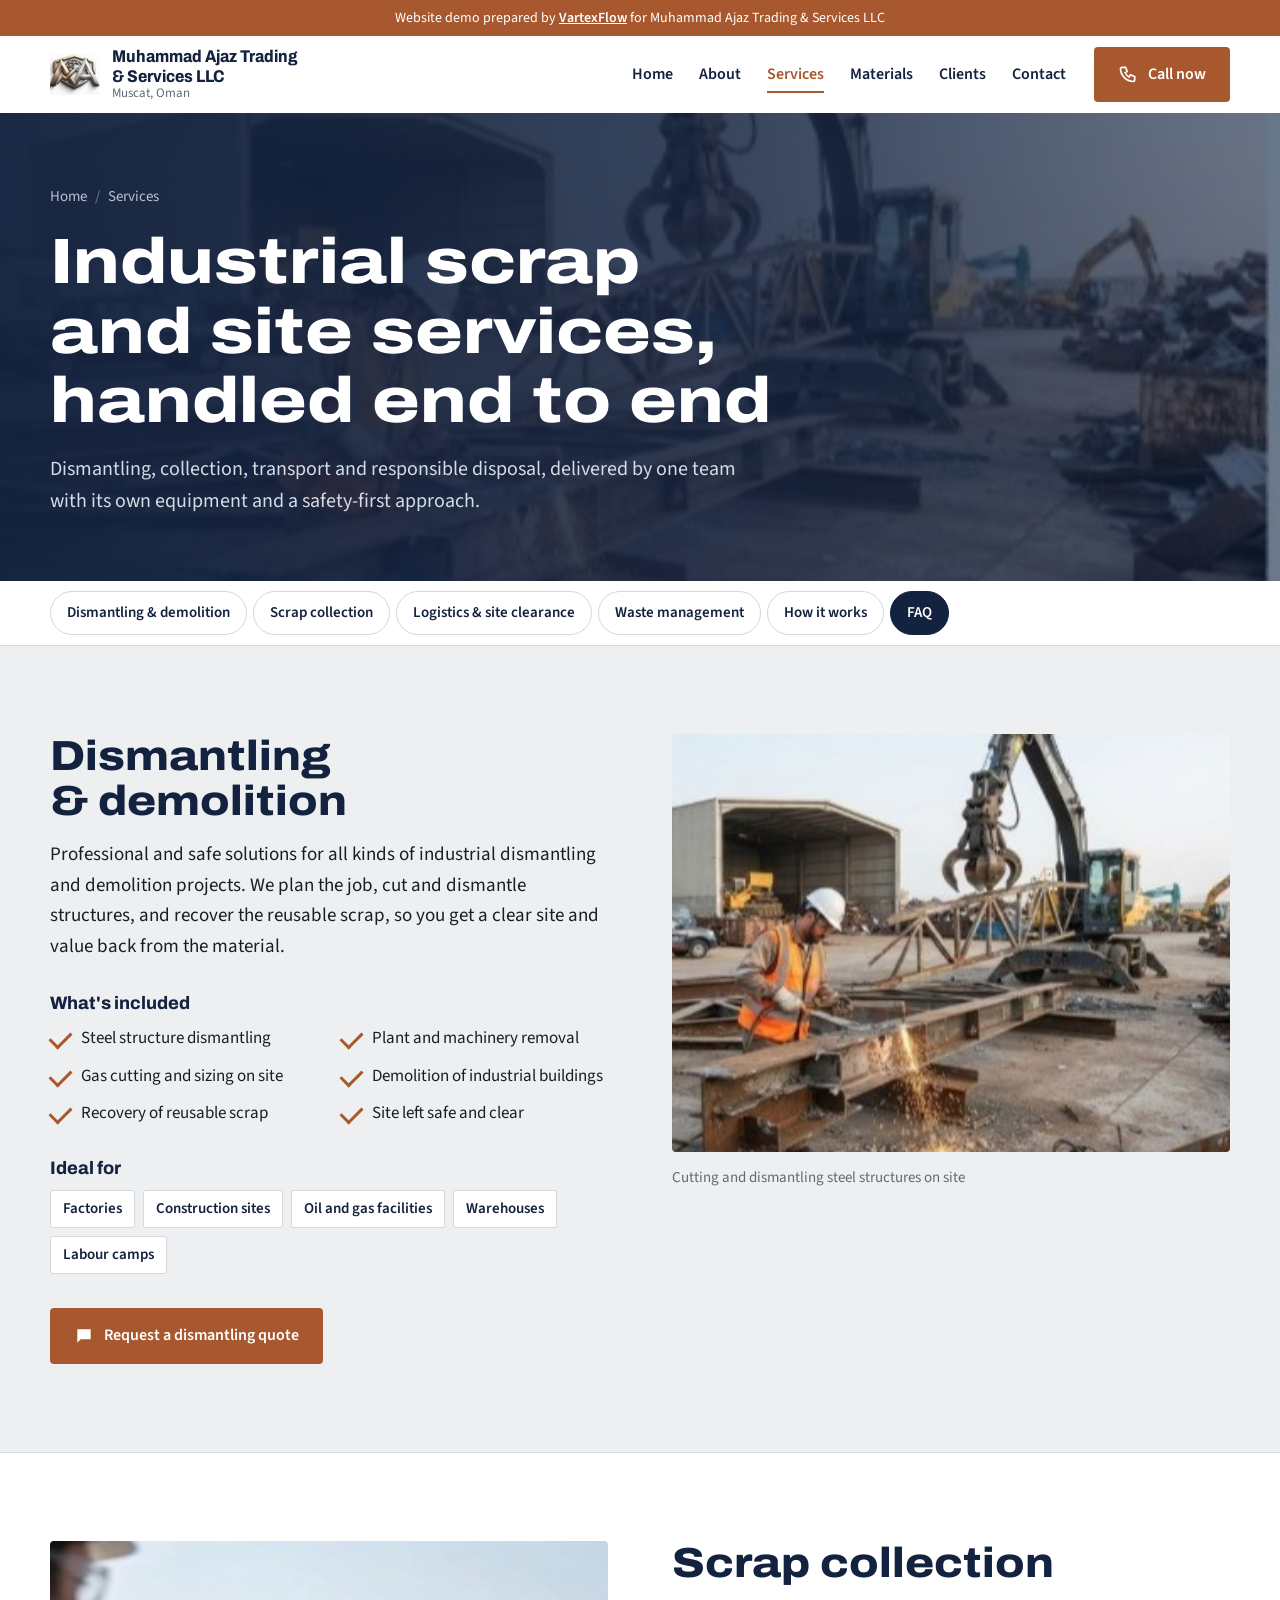
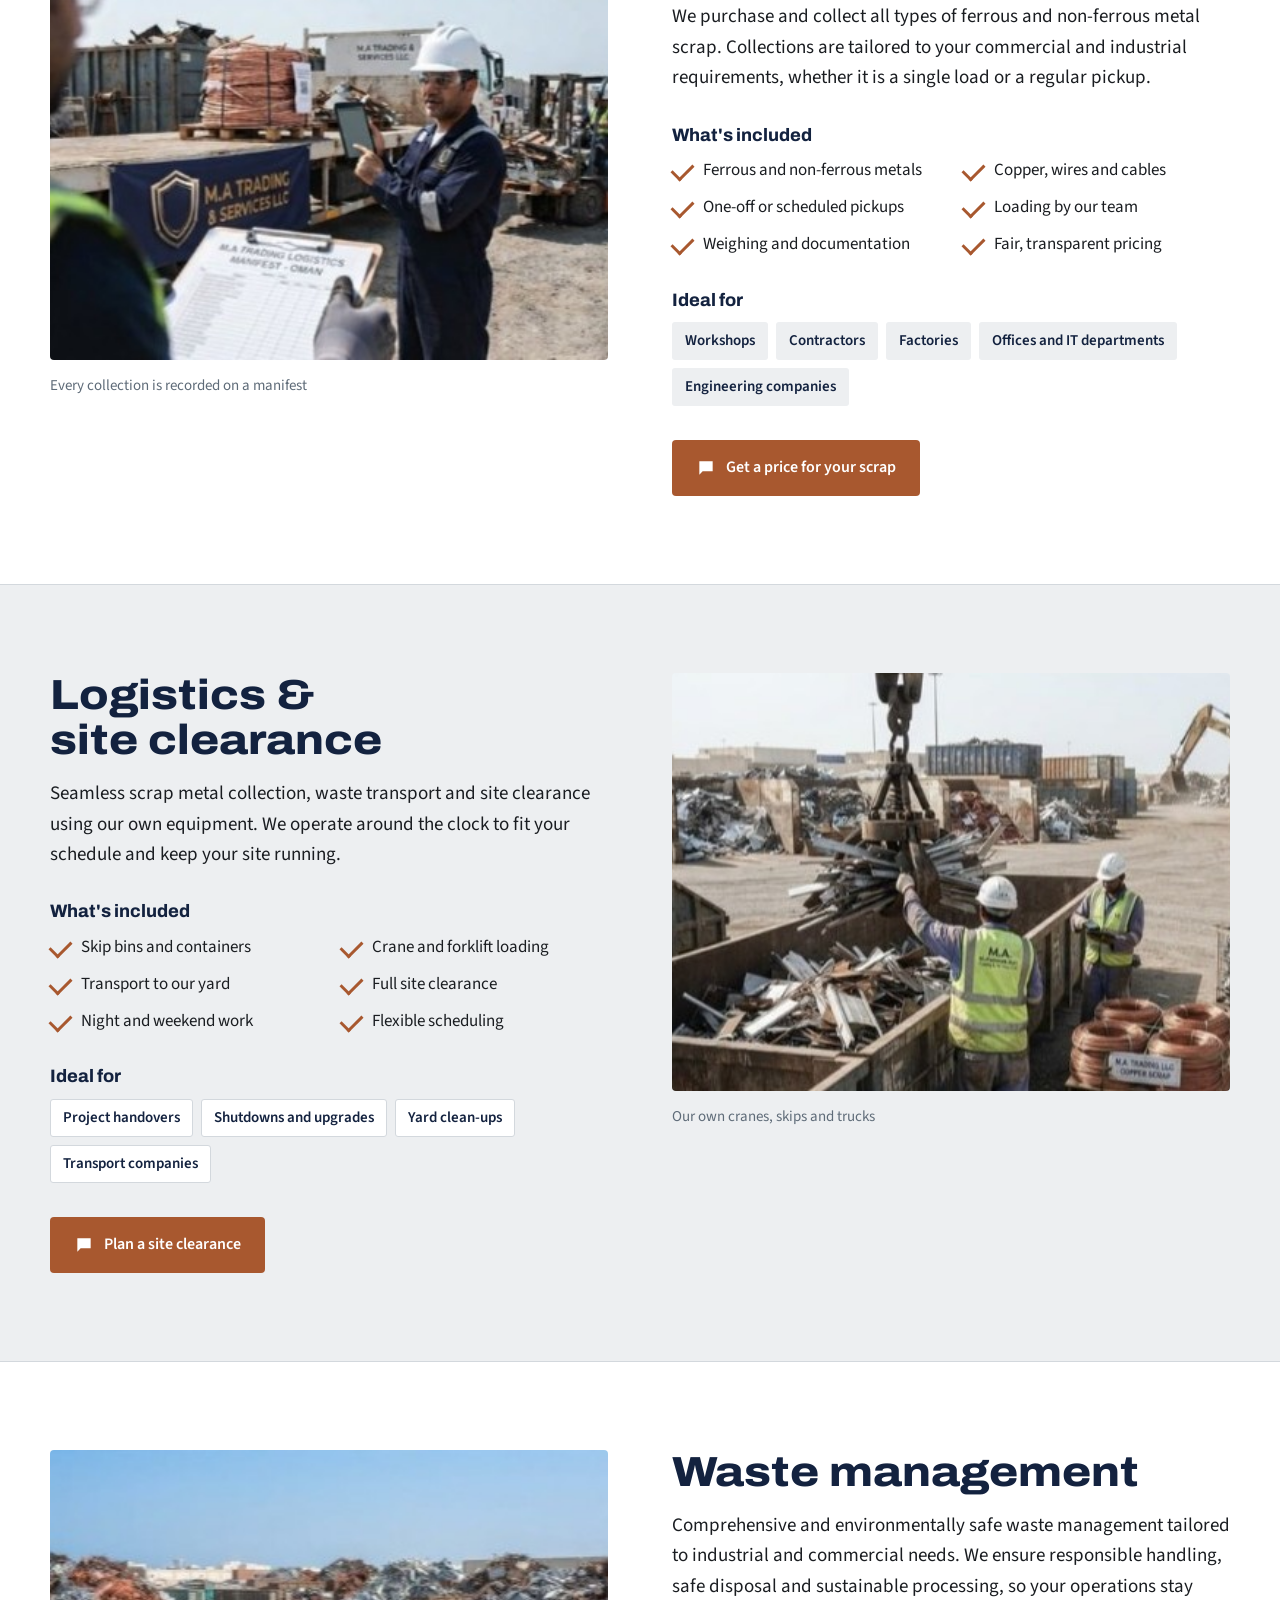
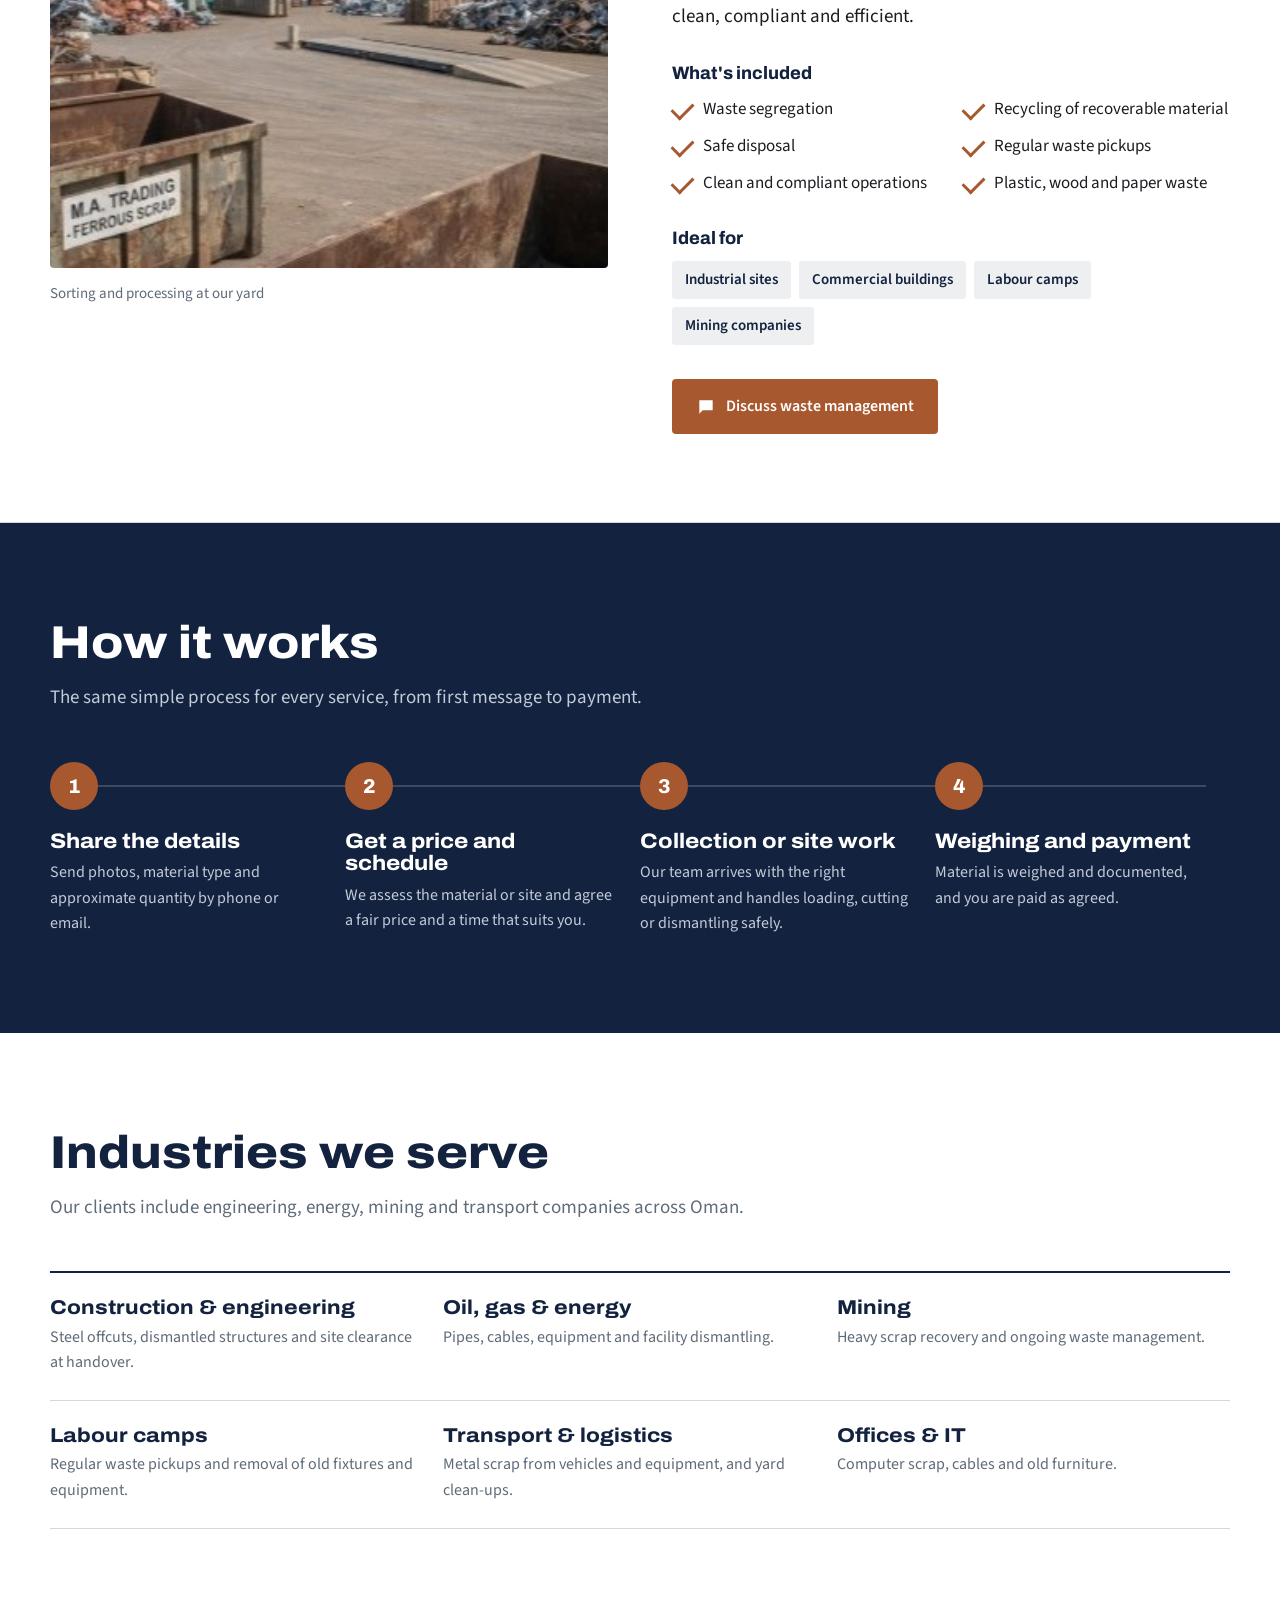
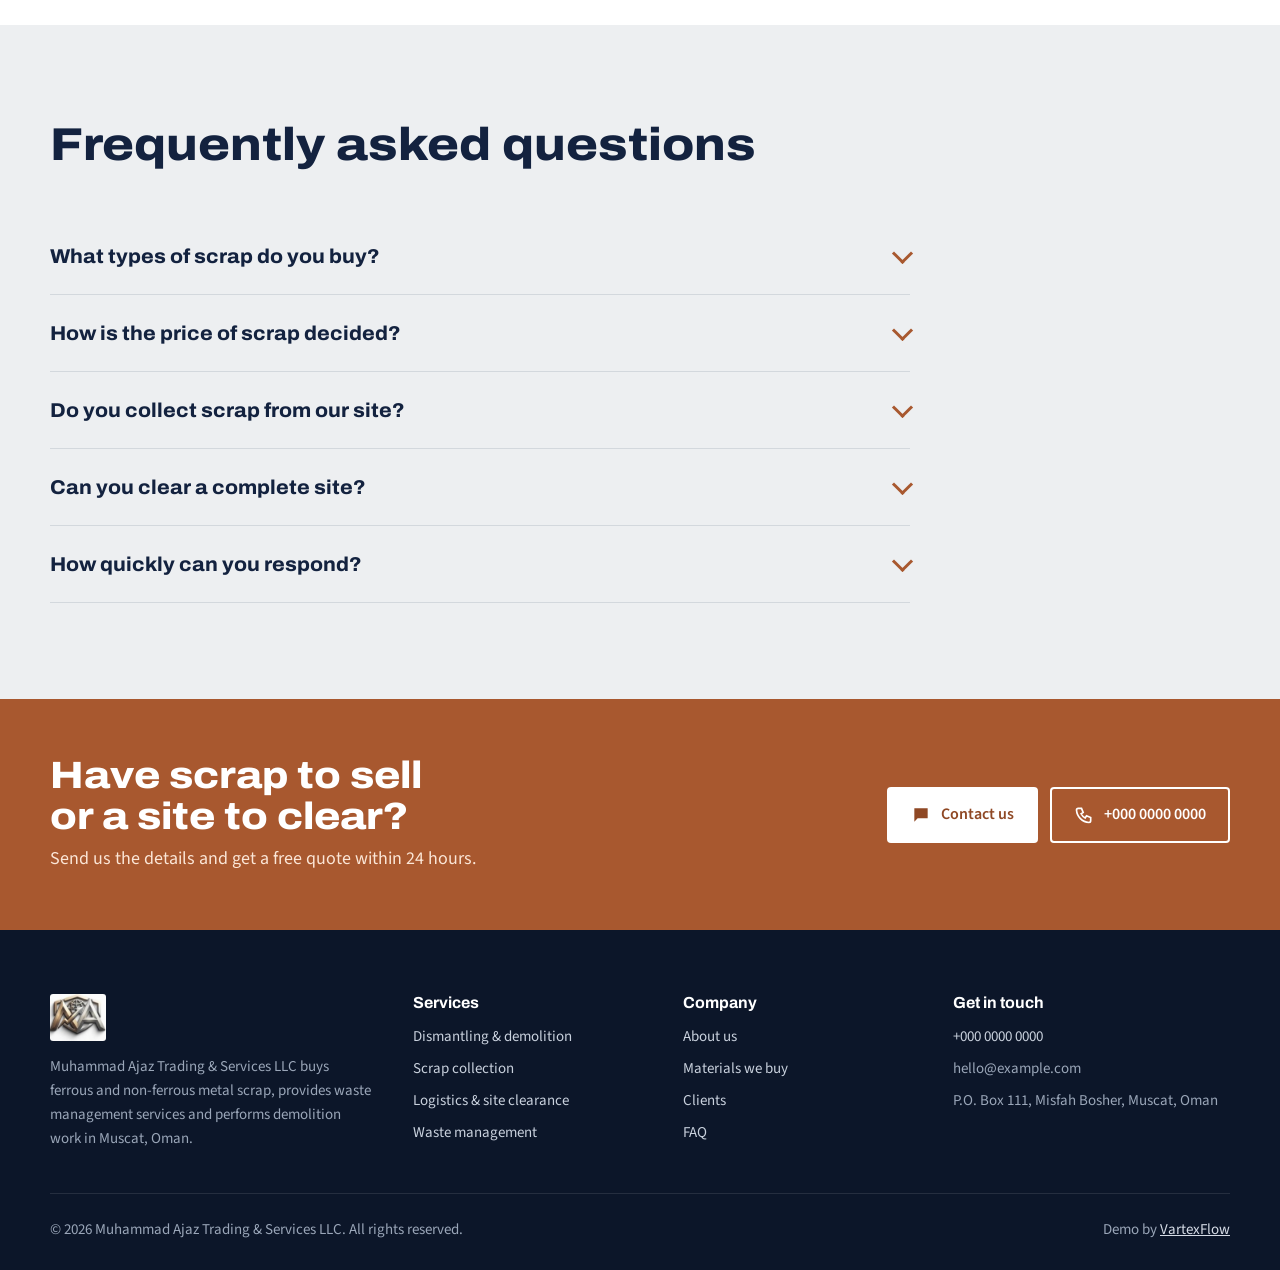
==== services.html @ ec1d7ab7 "Portfolio concept website Co-Authored-By: Claude Opus 5.5 <noreply@anthropic.com>" ====
<!DOCTYPE html>
<html lang="en">
<head>
<meta charset="utf-8">
<meta name="viewport" content="width=device-width, initial-scale=1, viewport-fit=cover">
<meta name="robots" content="noindex, nofollow">
<title>Services | Muhammad Ajaz Trading &amp; Services LLC, Muscat</title>
<meta name="description" content="Dismantling and demolition, scrap collection, logistics and site clearance, and waste management services in Muscat, Oman.">
<link rel="icon" href="assets/img/logo.jpg">
<link rel="preconnect" href="https://fonts.googleapis.com">
<link rel="preconnect" href="https://fonts.gstatic.com" crossorigin>
<link href="https://fonts.googleapis.com/css2?family=Archivo:wdth,wght@62..125,400..800&family=Source+Sans+3:wght@400;600&display=swap" rel="stylesheet">
<link rel="stylesheet" href="assets/css/style.css">
</head>
<body>
<div class="demo">Website demo prepared by <a href="https://www.vartexflow.com" target="_blank" rel="noopener">VartexFlow</a> for Muhammad Ajaz Trading &amp; Services LLC</div>
<header class="site-header">
  <div class="wrap nav">
    <a class="brand" href="index.html" aria-label="Muhammad Ajaz Trading &amp; Services LLC home">
      <img src="assets/img/logo.jpg" alt="" width="140" height="116">
      <span>Muhammad Ajaz Trading<br>&amp; Services LLC<small>Muscat, Oman</small></span>
    </a>
    <button class="menu-btn" type="button" aria-expanded="false" aria-controls="site-links" aria-label="Open menu">
      <svg viewBox="0 0 24 24" fill="none" stroke="currentColor" stroke-width="2.2" aria-hidden="true"><path d="M3 6h18M3 12h18M3 18h18"/></svg>
    </button>
    <ul class="links" id="site-links">
      <li><a href="index.html">Home</a></li>
      <li><a href="index.html#about">About</a></li>
      <li><a href="services.html" aria-current="page">Services</a></li>
      <li><a href="index.html#materials">Materials</a></li>
      <li><a href="index.html#clients">Clients</a></li>
      <li><a href="index.html#contact">Contact</a></li>
      <li class="mobile-cta"><a class="btn btn-copper" href="tel:+00000000000" style="color:#fff;border:0"><svg viewBox="0 0 24 24" fill="none" stroke="currentColor" stroke-width="2" aria-hidden="true"><path d="M5 4h4l2 5-2.5 1.5a11 11 0 0 0 5 5L15 13l5 2v4a2 2 0 0 1-2 2A16 16 0 0 1 3 6a2 2 0 0 1 2-2"/></svg>Call +000 0000 0000</a></li>
    </ul>
    <a class="btn btn-copper" href="tel:+00000000000"><svg viewBox="0 0 24 24" fill="none" stroke="currentColor" stroke-width="2" aria-hidden="true"><path d="M5 4h4l2 5-2.5 1.5a11 11 0 0 0 5 5L15 13l5 2v4a2 2 0 0 1-2 2A16 16 0 0 1 3 6a2 2 0 0 1 2-2"/></svg>Call now</a>
  </div>
</header>
<main>
<section class="page-hero">
  <img src="assets/img/dismantle.jpg" alt="" aria-hidden="true">
  <div class="wrap">
    <ol class="crumbs"><li><a href="index.html">Home</a></li><li aria-current="page">Services</li></ol>
    <h1>Industrial scrap and site services, handled end to end</h1>
    <p>Dismantling, collection, transport and responsible disposal, delivered by one team with its own equipment and a safety-first approach.</p>
  </div>
</section>

<nav class="subnav" aria-label="Services on this page">
  <div class="wrap">
    <ul>
      <li><a href="#dismantling">Dismantling &amp; demolition</a></li>
      <li><a href="#collection">Scrap collection</a></li>
      <li><a href="#logistics">Logistics &amp; site clearance</a></li>
      <li><a href="#waste">Waste management</a></li>
      <li><a href="#process">How it works</a></li>
      <li><a href="#faq">FAQ</a></li>
    </ul>
  </div>
</nav>
<section class="svc-detail" id="dismantling" aria-labelledby="dismantling-h">
  <div class="wrap svc-layout">
    <div class="svc-media reveal">
      <img src="assets/img/dismantle.jpg" alt="Worker cutting steel beams during a dismantling job" loading="lazy">
      <p class="tagline">Cutting and dismantling steel structures on site</p>
    </div>
    <div class="svc-copy reveal">
      <h2 id="dismantling-h">Dismantling &amp; demolition</h2>
      <p>Professional and safe solutions for all kinds of industrial dismantling and demolition projects. We plan the job, cut and dismantle structures, and recover the reusable scrap, so you get a clear site and value back from the material.</p>
      <h3>What's included</h3>
      <ul class="checks"><li>Steel structure dismantling</li><li>Plant and machinery removal</li><li>Gas cutting and sizing on site</li><li>Demolition of industrial buildings</li><li>Recovery of reusable scrap</li><li>Site left safe and clear</li></ul>
      <h3>Ideal for</h3>
      <ul class="tags"><li>Factories</li><li>Construction sites</li><li>Oil and gas facilities</li><li>Warehouses</li><li>Labour camps</li></ul>
      <a class="btn btn-copper" href="index.html#contact"><svg viewBox="0 0 24 24" fill="currentColor" aria-hidden="true"><path d="M4 4h16v12H8l-4 4V4Z"/></svg>Request a dismantling quote</a>
    </div>
  </div>
</section>
<section class="svc-detail" id="collection" aria-labelledby="collection-h">
  <div class="wrap svc-layout">
    <div class="svc-media reveal">
      <img src="assets/img/collection.jpg" alt="M.A Trading team checking a collection manifest at the yard" loading="lazy">
      <p class="tagline">Every collection is recorded on a manifest</p>
    </div>
    <div class="svc-copy reveal">
      <h2 id="collection-h">Scrap collection</h2>
      <p>We purchase and collect all types of ferrous and non-ferrous metal scrap. Collections are tailored to your commercial and industrial requirements, whether it is a single load or a regular pickup.</p>
      <h3>What's included</h3>
      <ul class="checks"><li>Ferrous and non-ferrous metals</li><li>Copper, wires and cables</li><li>One-off or scheduled pickups</li><li>Loading by our team</li><li>Weighing and documentation</li><li>Fair, transparent pricing</li></ul>
      <h3>Ideal for</h3>
      <ul class="tags"><li>Workshops</li><li>Contractors</li><li>Factories</li><li>Offices and IT departments</li><li>Engineering companies</li></ul>
      <a class="btn btn-copper" href="index.html#contact"><svg viewBox="0 0 24 24" fill="currentColor" aria-hidden="true"><path d="M4 4h16v12H8l-4 4V4Z"/></svg>Get a price for your scrap</a>
    </div>
  </div>
</section>
<section class="svc-detail" id="logistics" aria-labelledby="logistics-h">
  <div class="wrap svc-layout">
    <div class="svc-media reveal">
      <img src="assets/img/grab.jpg" alt="Crane loading aluminium scrap into a skip bin" loading="lazy">
      <p class="tagline">Our own cranes, skips and trucks</p>
    </div>
    <div class="svc-copy reveal">
      <h2 id="logistics-h">Logistics &amp; site clearance</h2>
      <p>Seamless scrap metal collection, waste transport and site clearance using our own equipment. We operate around the clock to fit your schedule and keep your site running.</p>
      <h3>What's included</h3>
      <ul class="checks"><li>Skip bins and containers</li><li>Crane and forklift loading</li><li>Transport to our yard</li><li>Full site clearance</li><li>Night and weekend work</li><li>Flexible scheduling</li></ul>
      <h3>Ideal for</h3>
      <ul class="tags"><li>Project handovers</li><li>Shutdowns and upgrades</li><li>Yard clean-ups</li><li>Transport companies</li></ul>
      <a class="btn btn-copper" href="index.html#contact"><svg viewBox="0 0 24 24" fill="currentColor" aria-hidden="true"><path d="M4 4h16v12H8l-4 4V4Z"/></svg>Plan a site clearance</a>
    </div>
  </div>
</section>
<section class="svc-detail" id="waste" aria-labelledby="waste-h">
  <div class="wrap svc-layout">
    <div class="svc-media reveal">
      <img src="assets/img/yard.jpg" alt="Sorted scrap piles and ferrous scrap bins in the yard" loading="lazy">
      <p class="tagline">Sorting and processing at our yard</p>
    </div>
    <div class="svc-copy reveal">
      <h2 id="waste-h">Waste management</h2>
      <p>Comprehensive and environmentally safe waste management tailored to industrial and commercial needs. We ensure responsible handling, safe disposal and sustainable processing, so your operations stay clean, compliant and efficient.</p>
      <h3>What's included</h3>
      <ul class="checks"><li>Waste segregation</li><li>Recycling of recoverable material</li><li>Safe disposal</li><li>Regular waste pickups</li><li>Clean and compliant operations</li><li>Plastic, wood and paper waste</li></ul>
      <h3>Ideal for</h3>
      <ul class="tags"><li>Industrial sites</li><li>Commercial buildings</li><li>Labour camps</li><li>Mining companies</li></ul>
      <a class="btn btn-copper" href="index.html#contact"><svg viewBox="0 0 24 24" fill="currentColor" aria-hidden="true"><path d="M4 4h16v12H8l-4 4V4Z"/></svg>Discuss waste management</a>
    </div>
  </div>
</section>
<section class="section dark" id="process">
  <div class="wrap">
    <div class="sec-head">
      <h2>How it works</h2>
      <p>The same simple process for every service, from first message to payment.</p>
    </div>
    <ol class="steps">
  <li><h3>Share the details</h3><p>Send photos, material type and approximate quantity by phone or email.</p></li>
  <li><h3>Get a price and schedule</h3><p>We assess the material or site and agree a fair price and a time that suits you.</p></li>
  <li><h3>Collection or site work</h3><p>Our team arrives with the right equipment and handles loading, cutting or dismantling safely.</p></li>
  <li><h3>Weighing and payment</h3><p>Material is weighed and documented, and you are paid as agreed.</p></li>
</ol>
  </div>
</section>

<section class="section">
  <div class="wrap">
    <div class="sec-head">
      <h2>Industries we serve</h2>
      <p>Our clients include engineering, energy, mining and transport companies across Oman.</p>
    </div>
    <div class="industries">
      <div class="reveal"><h3>Construction &amp; engineering</h3><p>Steel offcuts, dismantled structures and site clearance at handover.</p></div>
      <div class="reveal"><h3>Oil, gas &amp; energy</h3><p>Pipes, cables, equipment and facility dismantling.</p></div>
      <div class="reveal"><h3>Mining</h3><p>Heavy scrap recovery and ongoing waste management.</p></div>
      <div class="reveal"><h3>Labour camps</h3><p>Regular waste pickups and removal of old fixtures and equipment.</p></div>
      <div class="reveal"><h3>Transport &amp; logistics</h3><p>Metal scrap from vehicles and equipment, and yard clean-ups.</p></div>
      <div class="reveal"><h3>Offices &amp; IT</h3><p>Computer scrap, cables and old furniture.</p></div>
    </div>
  </div>
</section>

<section class="section tint" id="faq">
  <div class="wrap">
    <div class="sec-head">
      <h2>Frequently asked questions</h2>
    </div>
    <div class="faq">
      <details><summary>What types of scrap do you buy?</summary><p>We buy aluminium, copper, wires and cables, brass, lead, nickel, zinc, stainless steel, ferrous scrap and mixed metals, as well as plastic, wood, paper and computer scrap.</p></details>
      <details><summary>How is the price of scrap decided?</summary><p>The price depends on the material type, its grade and condition, the quantity and current market rates. Send photos and an approximate quantity and we will give you a price.</p></details>
      <details><summary>Do you collect scrap from our site?</summary><p>Yes. Our team comes with the right equipment for loading, and material is weighed and documented.</p></details>
      <details><summary>Can you clear a complete site?</summary><p>Yes. We handle dismantling, loading, transport and clean-up, so the site is left clear and safe.</p></details>
      <details><summary>How quickly can you respond?</summary><p>We offer 24-hour telephone support and reply to every enquiry within 24 hours.</p></details>
    </div>
  </div>
</section>
</main>
<div class="cta-band">
  <div class="wrap">
    <div>
      <h2>Have scrap to sell or a site to clear?</h2>
      <p>Send us the details and get a free quote within 24 hours.</p>
    </div>
    <div class="hero-actions">
      <a class="btn btn-white" href="index.html#contact"><svg viewBox="0 0 24 24" fill="currentColor" aria-hidden="true"><path d="M4 4h16v12H8l-4 4V4Z"/></svg>Contact us</a>
      <a class="btn btn-line" href="tel:+00000000000"><svg viewBox="0 0 24 24" fill="none" stroke="currentColor" stroke-width="2" aria-hidden="true"><path d="M5 4h4l2 5-2.5 1.5a11 11 0 0 0 5 5L15 13l5 2v4a2 2 0 0 1-2 2A16 16 0 0 1 3 6a2 2 0 0 1 2-2"/></svg>+000 0000 0000</a>
    </div>
  </div>
</div>
<footer class="site-footer">
  <div class="wrap">
    <div class="foot-grid">
      <div class="foot-brand">
        <img src="assets/img/logo.jpg" alt="M.A Trading logo" width="140" height="116">
        <p>Muhammad Ajaz Trading &amp; Services LLC buys ferrous and non-ferrous metal scrap, provides waste management services and performs demolition work in Muscat, Oman.</p>
      </div>
      <div>
        <h4>Services</h4>
        <ul>
          <li><a href="services.html#dismantling">Dismantling &amp; demolition</a></li>
          <li><a href="services.html#collection">Scrap collection</a></li>
          <li><a href="services.html#logistics">Logistics &amp; site clearance</a></li>
          <li><a href="services.html#waste">Waste management</a></li>
        </ul>
      </div>
      <div>
        <h4>Company</h4>
        <ul>
          <li><a href="index.html#about">About us</a></li>
          <li><a href="index.html#materials">Materials we buy</a></li>
          <li><a href="index.html#clients">Clients</a></li>
          <li><a href="services.html#faq">FAQ</a></li>
        </ul>
      </div>
      <div>
        <h4>Get in touch</h4>
        <ul>
          <li><a href="tel:+00000000000">+000 0000 0000</a></li>
          <li><span>hello@example.com</span></li>
          <li>P.O. Box 111, Misfah Bosher, Muscat, Oman</li>
        </ul>
      </div>
    </div>
    <div class="foot-bottom">
      <span>&copy; <span data-year>2026</span> Muhammad Ajaz Trading &amp; Services LLC. All rights reserved.</span>
      <span>Demo by <a href="https://www.vartexflow.com" target="_blank" rel="noopener">VartexFlow</a></span>
    </div>
  </div>
</footer>
<script src="assets/js/main.js"></script>
</body>
</html>
---- assets/css/style.css ----
:root{
  --navy:#13223F;
  --navy-2:#1C3157;
  --navy-3:#0C1629;
  --copper:#A8582F;
  --copper-dark:#8F4824;
  --copper-light:#D99A6C;
  --steel:#5E6B78;
  --concrete:#EDEFF1;
  --line:#D3D8DD;
  --ink:#1A1D21;
  --white:#FFFFFF;
  --head:"Archivo", "Arial Narrow", Arial, sans-serif;
  --body:"Source Sans 3", "Segoe UI", Arial, sans-serif;
  --header-h:76px;
}
*{box-sizing:border-box}
html{scroll-behavior:smooth;scroll-padding-top:calc(var(--header-h) + 64px)}
body{margin:0;font-family:var(--body);font-size:18px;line-height:1.6;color:var(--ink);background:var(--white);padding-bottom:env(safe-area-inset-bottom,0px)}
img{max-width:100%;display:block}
a{color:inherit}
:focus-visible{outline:3px solid var(--copper-light);outline-offset:3px}
h1,h2,h3,h4{font-family:var(--head);line-height:1.08;margin:0;font-stretch:112%}
p{margin:0}
.wrap{width:min(1180px,100% - 40px);margin-inline:auto}
.sr{position:absolute;width:1px;height:1px;overflow:hidden;clip:rect(0 0 0 0);white-space:nowrap}

/* ---------- demo bar ---------- */
.demo{background:var(--copper);color:#fff;font-size:14px;text-align:center;padding:7px 16px;padding-top:calc(7px + env(safe-area-inset-top,0px))}
.demo a{font-weight:600}

/* ---------- header ---------- */
.site-header{position:sticky;top:0;z-index:40;background:rgba(255,255,255,.97);backdrop-filter:blur(8px);border-bottom:1px solid transparent;transition:border-color .2s,box-shadow .2s}
.site-header.scrolled{border-color:var(--line);box-shadow:0 6px 24px rgba(19,34,63,.08)}
.nav{display:flex;align-items:center;gap:28px;height:var(--header-h);transition:height .2s}
.site-header.scrolled .nav{height:64px}
.brand{display:flex;align-items:center;gap:12px;text-decoration:none;margin-right:auto;min-width:0}
.brand img{width:50px;height:auto;flex:none}
.brand span{font-family:var(--head);font-weight:750;font-stretch:90%;font-size:17px;line-height:1.15;color:var(--navy)}
.brand small{display:block;font-family:var(--body);font-weight:400;font-size:13px;color:var(--steel)}
.links{display:flex;gap:26px;margin:0;padding:0;list-style:none}
.links a{text-decoration:none;font-weight:600;font-size:16px;color:var(--navy);padding:6px 0;border-bottom:2px solid transparent}
.links a:hover{color:var(--copper)}
.links a[aria-current="page"]{border-color:var(--copper);color:var(--copper)}
.links .mobile-cta{display:none}
.menu-btn{display:none;background:none;border:0;width:44px;height:44px;padding:10px;cursor:pointer;color:var(--navy)}
.menu-btn svg{width:24px;height:24px}
@media (max-width:960px){
  .menu-btn{display:block}
  .nav > .btn{display:none}
  .links{position:absolute;top:100%;left:0;right:0;flex-direction:column;gap:0;background:#fff;border-bottom:1px solid var(--line);padding:8px 20px 20px;box-shadow:0 20px 40px rgba(19,34,63,.12);transform:translateY(-8px);opacity:0;visibility:hidden;transition:opacity .18s,transform .18s,visibility .18s}
  .links.open{transform:none;opacity:1;visibility:visible}
  .links a{display:block;padding:14px 0;border-bottom:1px solid var(--concrete);font-size:18px}
  .links a[aria-current="page"]{border-bottom-color:var(--concrete)}
  .links .mobile-cta{display:block;margin-top:14px}
  .links .mobile-cta a{display:flex;border:0}
}
@media (max-width:420px){.brand small{display:none}.brand span{font-size:15px}}

/* ---------- buttons ---------- */
.btn{white-space:nowrap;display:inline-flex;align-items:center;justify-content:center;gap:10px;font-weight:600;font-size:16px;text-decoration:none;padding:13px 22px;border-radius:4px;border:2px solid transparent;cursor:pointer;font-family:var(--body);transition:background .15s,border-color .15s,color .15s}
.btn-copper{background:var(--copper);color:#fff}
.btn-copper:hover{background:var(--copper-dark)}
.btn-line{border-color:rgba(255,255,255,.5);color:#fff}
.btn-line:hover{border-color:#fff;background:rgba(255,255,255,.06)}
.btn-dark{border-color:var(--navy);color:var(--navy)}
.btn-dark:hover{background:var(--navy);color:#fff}
.btn svg{width:20px;height:20px;flex:none}

/* ---------- home hero with photo slideshow ---------- */
.hero{position:relative;background:var(--navy);color:#fff;overflow:hidden;isolation:isolate}
.hero-slides{position:absolute;inset:0;z-index:-2}
.hero-slides img{position:absolute;inset:0;width:100%;height:100%;object-fit:cover;opacity:0;transition:opacity 1.4s ease;filter:saturate(.85)}
.hero-slides img.active{opacity:1}
.hero::before{content:"";position:absolute;inset:0;z-index:-1;background:linear-gradient(90deg,rgba(19,34,63,.97) 0%,rgba(19,34,63,.9) 45%,rgba(19,34,63,.55) 100%)}
.hero-inner{padding:110px 0 70px;max-width:720px}
.hero h1{font-size:clamp(40px,5.8vw,74px);font-weight:800;font-stretch:120%;letter-spacing:-.01em;text-wrap:balance}
.hero-lede{font-size:20px;max-width:32em;color:#d6dce6;margin:24px 0 34px}
.hero-actions{display:flex;flex-wrap:wrap;gap:12px}
.slide-dots{display:flex;gap:8px;margin-top:56px}
.slide-dots button{width:34px;height:4px;border:0;padding:0;background:rgba(255,255,255,.3);cursor:pointer}
.slide-dots button[aria-current="true"]{background:var(--copper-light)}
.facts{position:relative;border-top:1px solid rgba(255,255,255,.14);background:rgba(12,22,41,.55)}
.facts ul{display:grid;grid-template-columns:repeat(3,1fr);list-style:none;margin:0;padding:0}
.facts li{padding:22px 24px 22px 0;display:flex;gap:14px;align-items:flex-start}
.facts li + li{padding-left:24px;border-left:1px solid rgba(255,255,255,.14)}
.facts svg{width:26px;height:26px;color:var(--copper-light);flex:none;margin-top:2px}
.facts b{display:block;font-size:18px}
.facts span{font-size:15px;color:#b8c2d2}
@media (max-width:760px){
  .hero-inner{padding:72px 0 48px}
  .hero::before{background:rgba(19,34,63,.86)}
  .facts ul{grid-template-columns:1fr}
  .facts li,.facts li + li{padding:16px 0;border-left:0;border-top:1px solid rgba(255,255,255,.1)}
  .facts li:first-child{border-top:0}
}

/* ---------- page hero (inner pages) ---------- */
.page-hero{position:relative;background:var(--navy);color:#fff;overflow:hidden;isolation:isolate}
.page-hero > img{position:absolute;inset:0;width:100%;height:100%;object-fit:cover;z-index:-2}
.page-hero::before{content:"";position:absolute;inset:0;z-index:-1;background:linear-gradient(90deg,rgba(19,34,63,.97) 0%,rgba(19,34,63,.82) 60%,rgba(19,34,63,.6) 100%)}
.page-hero .wrap{padding:72px 0 64px}
.crumbs{display:flex;gap:8px;list-style:none;padding:0;margin:0 0 18px;font-size:15px;color:#b8c2d2}
.crumbs li + li::before{content:"/";margin-right:8px;color:#6f7d93}
.crumbs a{text-decoration:none}
.crumbs a:hover{text-decoration:underline}
.page-hero h1{font-size:clamp(38px,5vw,64px);font-weight:800;font-stretch:120%;max-width:15em;text-wrap:balance}
.page-hero p{font-size:20px;color:#d6dce6;max-width:36em;margin-top:18px}

/* ---------- generic sections ---------- */
.section{padding:96px 0}
.section.tint{background:var(--concrete)}
.section.dark{background:var(--navy);color:#fff}
.sec-head{max-width:42em;margin-bottom:48px}
.sec-head h2{font-size:clamp(30px,3.8vw,46px);font-weight:800;color:var(--navy);text-wrap:balance}
.dark .sec-head h2{color:#fff}
.sec-head p{margin-top:14px;color:var(--steel);font-size:19px}
.dark .sec-head p{color:#c3cbd8}
.sec-head.split{max-width:none;display:flex;justify-content:space-between;align-items:flex-end;gap:24px;flex-wrap:wrap}
.sec-head.split > div{max-width:40em}
@media (max-width:760px){.section{padding:68px 0}.sec-head{margin-bottom:34px}}

/* ---------- about ---------- */
.about{display:grid;grid-template-columns:1.05fr .95fr;gap:64px;align-items:center}
.about p + p{margin-top:16px}
.about-text p{max-width:36em}
.about-photo{position:relative}
.about-photo img{width:100%;border-radius:4px;aspect-ratio:4/3;object-fit:cover}
.about-photo .stamp{position:absolute;left:-18px;bottom:-18px;background:var(--copper);color:#fff;padding:18px 22px;max-width:260px;font-family:var(--head);font-weight:700;font-stretch:100%;font-size:17px;line-height:1.3}
.values{display:grid;grid-template-columns:repeat(3,1fr);gap:0;margin-top:34px;border-top:2px solid var(--navy)}
.values div{padding:16px 16px 0 0}
.values b{display:block;font-family:var(--head);font-stretch:105%;color:var(--navy);font-size:17px}
.values span{font-size:15px;color:var(--steel)}
@media (max-width:900px){.about{grid-template-columns:1fr;gap:48px}.about-photo .stamp{left:12px}}
@media (max-width:520px){.values{grid-template-columns:1fr}.values div{padding:12px 0;border-bottom:1px solid var(--line)}}

/* ---------- service overview (home) ---------- */
.svc-grid{display:grid;grid-template-columns:repeat(4,1fr);gap:20px}
.svc-card{position:relative;display:flex;flex-direction:column;background:#fff;text-decoration:none;border-radius:4px;overflow:hidden;border:1px solid var(--line);transition:border-color .2s,transform .2s}
.svc-card:hover{border-color:var(--copper);transform:translateY(-3px)}
.svc-card .ph{aspect-ratio:4/3;overflow:hidden}
.svc-card img{width:100%;height:100%;object-fit:cover;transition:transform .5s}
.svc-card:hover img{transform:scale(1.05)}
.svc-card .body{padding:20px 20px 22px;display:flex;flex-direction:column;flex:1}
.svc-card h3{font-size:21px;font-weight:800;color:var(--navy);margin-bottom:8px}
.svc-card p{font-size:16px;color:var(--steel);flex:1}
.svc-card .more{margin-top:16px;font-weight:600;font-size:15px;color:var(--copper)}
@media (max-width:1040px){.svc-grid{grid-template-columns:repeat(2,1fr)}}
@media (max-width:560px){.svc-grid{grid-template-columns:1fr}}

/* ---------- materials: bin labels with filter ---------- */
.filters{display:flex;flex-wrap:wrap;gap:8px}
.filters button{font:inherit;font-size:15px;font-weight:600;padding:9px 16px;border-radius:40px;border:2px solid var(--navy);background:#fff;color:var(--navy);cursor:pointer}
.filters button[aria-pressed="true"]{background:var(--navy);color:#fff}
.labels{display:grid;grid-template-columns:repeat(auto-fill,minmax(200px,1fr));gap:14px;list-style:none;margin:0;padding:0}
.labels li{border:3px solid var(--ink);background:#fff;padding:14px 16px 12px;font-family:var(--head);font-weight:800;font-stretch:125%;font-size:19px;letter-spacing:.02em;text-transform:uppercase;line-height:1.1;transition:opacity .25s,transform .25s}
.labels li small{display:block;font-family:var(--body);font-weight:600;font-size:13px;letter-spacing:0;text-transform:none;color:var(--steel);margin-bottom:4px;font-stretch:100%}
.labels li.hide{display:none}

/* ---------- process (real sequence) ---------- */
.steps{display:grid;grid-template-columns:repeat(4,1fr);list-style:none;margin:0;padding:0;counter-reset:step;position:relative}
.steps::before{content:"";position:absolute;top:23px;left:24px;right:24px;height:2px;background:rgba(255,255,255,.18)}
.steps li{position:relative;padding-right:24px;counter-increment:step}
.steps li::before{content:counter(step);display:grid;place-items:center;width:48px;height:48px;border-radius:50%;background:var(--copper);color:#fff;font-family:var(--head);font-weight:800;font-size:20px;margin-bottom:20px;position:relative}
.steps h3{font-size:21px;font-weight:750;margin-bottom:8px;color:#fff}
.steps p{font-size:16px;color:#c3cbd8}
.tint .steps::before{background:var(--line)}
.tint .steps h3{color:var(--navy)}
.tint .steps p{color:var(--steel)}
@media (max-width:860px){
  .steps{grid-template-columns:1fr;gap:28px}
  .steps::before{top:0;bottom:0;left:23px;right:auto;width:2px;height:auto}
  .steps li{padding:0 0 0 72px}
  .steps li::before{position:absolute;left:0;top:-4px;margin:0}
}

/* ---------- clients marquee ---------- */
.marquee{overflow:hidden;border-block:2px solid var(--navy);mask-image:linear-gradient(90deg,transparent,#000 8%,#000 92%,transparent)}
.marquee ul{display:flex;width:max-content;list-style:none;margin:0;padding:0;animation:scroll 40s linear infinite}
.marquee:hover ul{animation-play-state:paused}
.marquee li{padding:26px 36px;font-family:var(--head);font-weight:750;font-stretch:108%;font-size:21px;color:var(--navy);white-space:nowrap;display:flex;align-items:center;gap:36px}
.marquee li::after{content:"";width:8px;height:8px;background:var(--copper);transform:rotate(45deg)}
@keyframes scroll{to{transform:translateX(-50%)}}

/* ---------- CTA band ---------- */
.cta-band{background:var(--copper);color:#fff;padding:56px 0}
.cta-band .wrap{display:flex;align-items:center;justify-content:space-between;gap:28px;flex-wrap:wrap}
.cta-band h2{font-size:clamp(26px,3vw,38px);font-weight:800;max-width:18em;text-wrap:balance}
.cta-band p{color:#fbe6d7;margin-top:8px}
.cta-band .btn-line{border-color:#fff}
.cta-band .btn-white{background:#fff;color:var(--copper-dark)}
.cta-band .btn-white:hover{background:var(--navy);color:#fff}

/* ---------- contact ---------- */
.contact-grid{display:grid;grid-template-columns:.9fr 1.1fr;gap:56px}
.info{list-style:none;padding:0;margin:0}
.info li{display:flex;gap:14px;padding:18px 0;border-bottom:1px solid rgba(255,255,255,.14)}
.info svg{width:24px;height:24px;flex:none;color:var(--copper-light);margin-top:2px}
.info b{display:block;font-size:14px;color:#aeb8c8;font-weight:600}
.info a{text-decoration:none}
.info a:hover{text-decoration:underline}
.quote{background:var(--navy-2);padding:32px;border-radius:4px}
.quote h3{font-size:24px;font-weight:750;margin-bottom:6px}
.quote > p{color:#c3cbd8;font-size:16px;margin-bottom:8px}
.quote label{display:block;font-size:15px;font-weight:600;margin:14px 0 6px}
.quote input,.quote select,.quote textarea{width:100%;font:inherit;font-size:16px;padding:12px 14px;border-radius:4px;border:1px solid #3a4f76;background:#0f1c35;color:#fff}
.quote textarea{min-height:110px;resize:vertical}
.row2{display:grid;grid-template-columns:1fr 1fr;gap:14px}
.quote .btn{margin-top:22px;width:100%}
@media (max-width:860px){.contact-grid{grid-template-columns:1fr;gap:36px}}
@media (max-width:520px){.row2{grid-template-columns:1fr;gap:0}.quote{padding:22px}}

/* ---------- services page ---------- */
.subnav{position:sticky;top:64px;z-index:30;background:#fff;border-bottom:1px solid var(--line)}
.subnav ul{display:flex;gap:6px;list-style:none;margin:0;padding:10px 0;overflow-x:auto;scrollbar-width:none}
.subnav ul::-webkit-scrollbar{display:none}
.subnav a{display:block;white-space:nowrap;text-decoration:none;font-weight:600;font-size:15px;padding:9px 16px;border-radius:40px;color:var(--navy);border:1px solid var(--line);transition:background .2s,color .2s,border-color .2s}
.subnav a:hover{border-color:var(--navy)}
.subnav a.active{background:var(--navy);color:#fff;border-color:var(--navy)}

.svc-detail{padding:88px 0;border-bottom:1px solid var(--line)}
.svc-detail:nth-of-type(even){background:var(--concrete)}
.svc-layout{display:grid;grid-template-columns:1fr 1fr;gap:64px;align-items:start}
.svc-detail:nth-of-type(even) .svc-media{order:2}
.svc-media{position:sticky;top:150px}
.svc-media img{width:100%;aspect-ratio:4/3;object-fit:cover;border-radius:4px}
.svc-media .tagline{margin-top:14px;font-size:15px;color:var(--steel)}
.svc-copy h2{font-size:clamp(30px,3.4vw,42px);font-weight:800;color:var(--navy);margin-bottom:16px;text-wrap:balance}
.svc-copy > p{font-size:19px;max-width:34em}
.svc-copy h3{font-size:18px;font-weight:750;font-stretch:100%;color:var(--navy);margin:32px 0 12px}
.checks{list-style:none;margin:0;padding:0;display:grid;grid-template-columns:1fr 1fr;gap:10px 24px}
.checks li{display:flex;gap:10px;font-size:17px}
.checks li::before{content:"";flex:none;width:18px;height:10px;margin-top:6px;border-left:3px solid var(--copper);border-bottom:3px solid var(--copper);transform:rotate(-45deg)}
.tags{display:flex;flex-wrap:wrap;gap:8px;list-style:none;margin:0;padding:0}
.tags li{font-size:15px;font-weight:600;padding:6px 12px;background:#fff;border:1px solid var(--line);border-radius:3px;color:var(--navy)}
.svc-detail:nth-of-type(odd) .tags li{background:var(--concrete);border-color:transparent}
.svc-copy .btn{margin-top:34px}
@media (max-width:900px){
  .svc-layout{grid-template-columns:1fr;gap:32px}
  .svc-detail:nth-of-type(even) .svc-media{order:0}
  .svc-media{position:static}
  .checks{grid-template-columns:1fr}
  .svc-detail{padding:64px 0}
}

.industries{display:grid;grid-template-columns:repeat(3,1fr);gap:0;border-top:2px solid var(--navy)}
.industries div{padding:24px 24px 24px 0;border-bottom:1px solid var(--line)}
.industries h3{font-size:20px;font-weight:750;color:var(--navy);margin-bottom:6px}
.industries p{font-size:16px;color:var(--steel)}
@media (max-width:860px){.industries{grid-template-columns:1fr 1fr}}
@media (max-width:520px){.industries{grid-template-columns:1fr}}

.faq{max-width:860px}
.faq details{border-bottom:1px solid var(--line)}
.faq summary{list-style:none;cursor:pointer;display:flex;justify-content:space-between;align-items:center;gap:20px;padding:22px 0;font-family:var(--head);font-weight:750;font-stretch:105%;font-size:20px;color:var(--navy)}
.faq summary::-webkit-details-marker{display:none}
.faq summary::after{content:"";flex:none;width:12px;height:12px;border-right:3px solid var(--copper);border-bottom:3px solid var(--copper);transform:rotate(45deg);transition:transform .2s;margin-top:-6px}
.faq details[open] summary::after{transform:rotate(-135deg);margin-top:6px}
.faq details p{padding:0 0 22px;color:var(--steel);max-width:44em}

/* ---------- footer ---------- */
.site-footer{background:var(--navy-3);color:#9aa6b8;font-size:15px;padding:64px 0 calc(28px + env(safe-area-inset-bottom,0px))}
.foot-grid{display:grid;grid-template-columns:1.4fr 1fr 1fr 1.2fr;gap:40px;padding-bottom:40px;border-bottom:1px solid rgba(255,255,255,.1)}
.foot-grid h4{font-family:var(--head);font-size:16px;font-stretch:100%;color:#fff;margin-bottom:14px}
.foot-grid ul{list-style:none;margin:0;padding:0}
.foot-grid li{margin-bottom:8px}
.foot-grid a{text-decoration:none;color:#c9d1dd}
.foot-grid a:hover{color:#fff;text-decoration:underline}
.foot-brand img{width:56px;height:auto;margin-bottom:14px;border-radius:3px}
.foot-brand p{max-width:28em}
.foot-bottom{display:flex;flex-wrap:wrap;justify-content:space-between;gap:12px;padding-top:24px}
.foot-bottom a{color:#d6dce6}
@media (max-width:900px){.foot-grid{grid-template-columns:1fr 1fr}}
@media (max-width:520px){.foot-grid{grid-template-columns:1fr}}

/* ---------- floating whatsapp ---------- */
.wa-float{position:fixed;right:18px;bottom:calc(18px + env(safe-area-inset-bottom,0px));width:58px;height:58px;border-radius:50%;background:#25D366;display:grid;place-items:center;box-shadow:0 6px 18px rgba(0,0,0,.25);z-index:50}
.wa-float svg{width:30px;height:30px;color:#fff}

/* ---------- one reveal on scroll ---------- */
.js .reveal{opacity:0;transform:translateY(18px);transition:opacity .6s ease,transform .6s ease}
.js .reveal.in{opacity:1;transform:none}

@media (prefers-reduced-motion:reduce){
  html{scroll-behavior:auto}
  *,*::before,*::after{transition:none!important;animation:none!important}
  .js .reveal{opacity:1;transform:none}
}
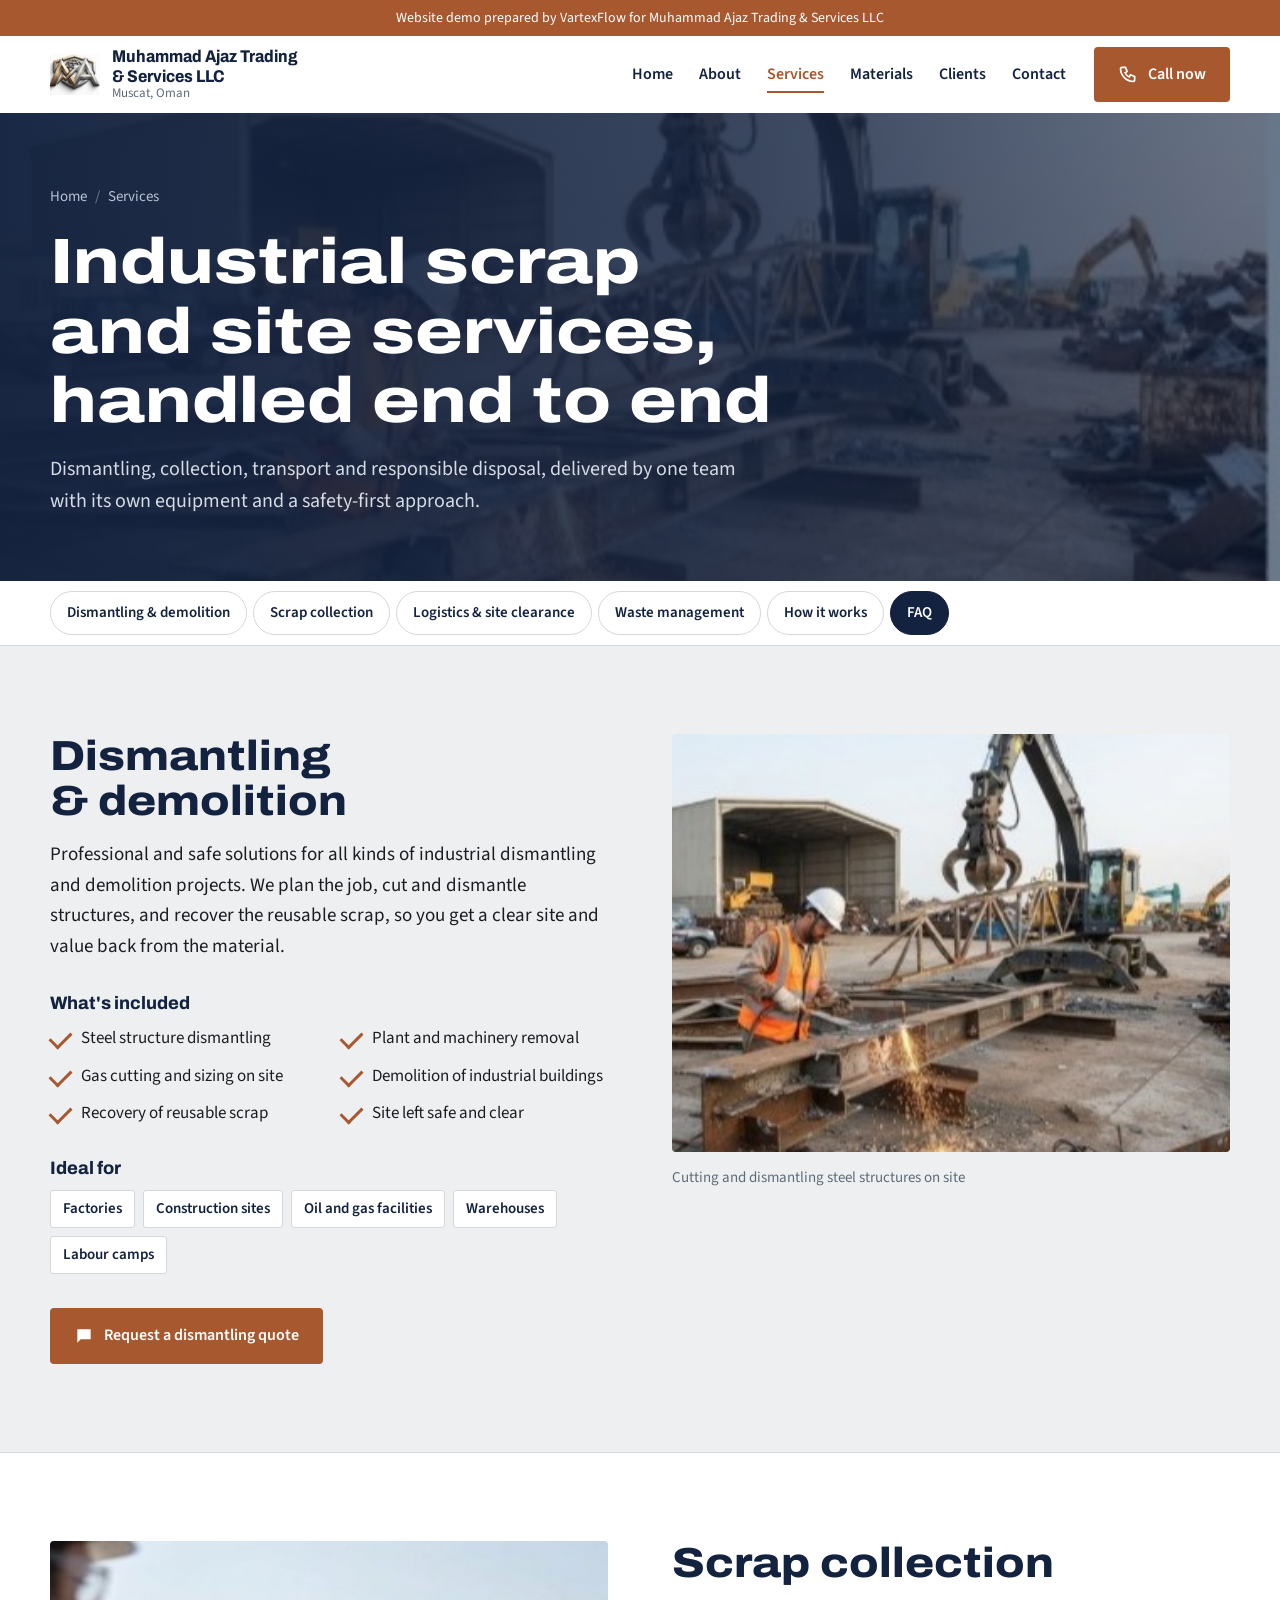
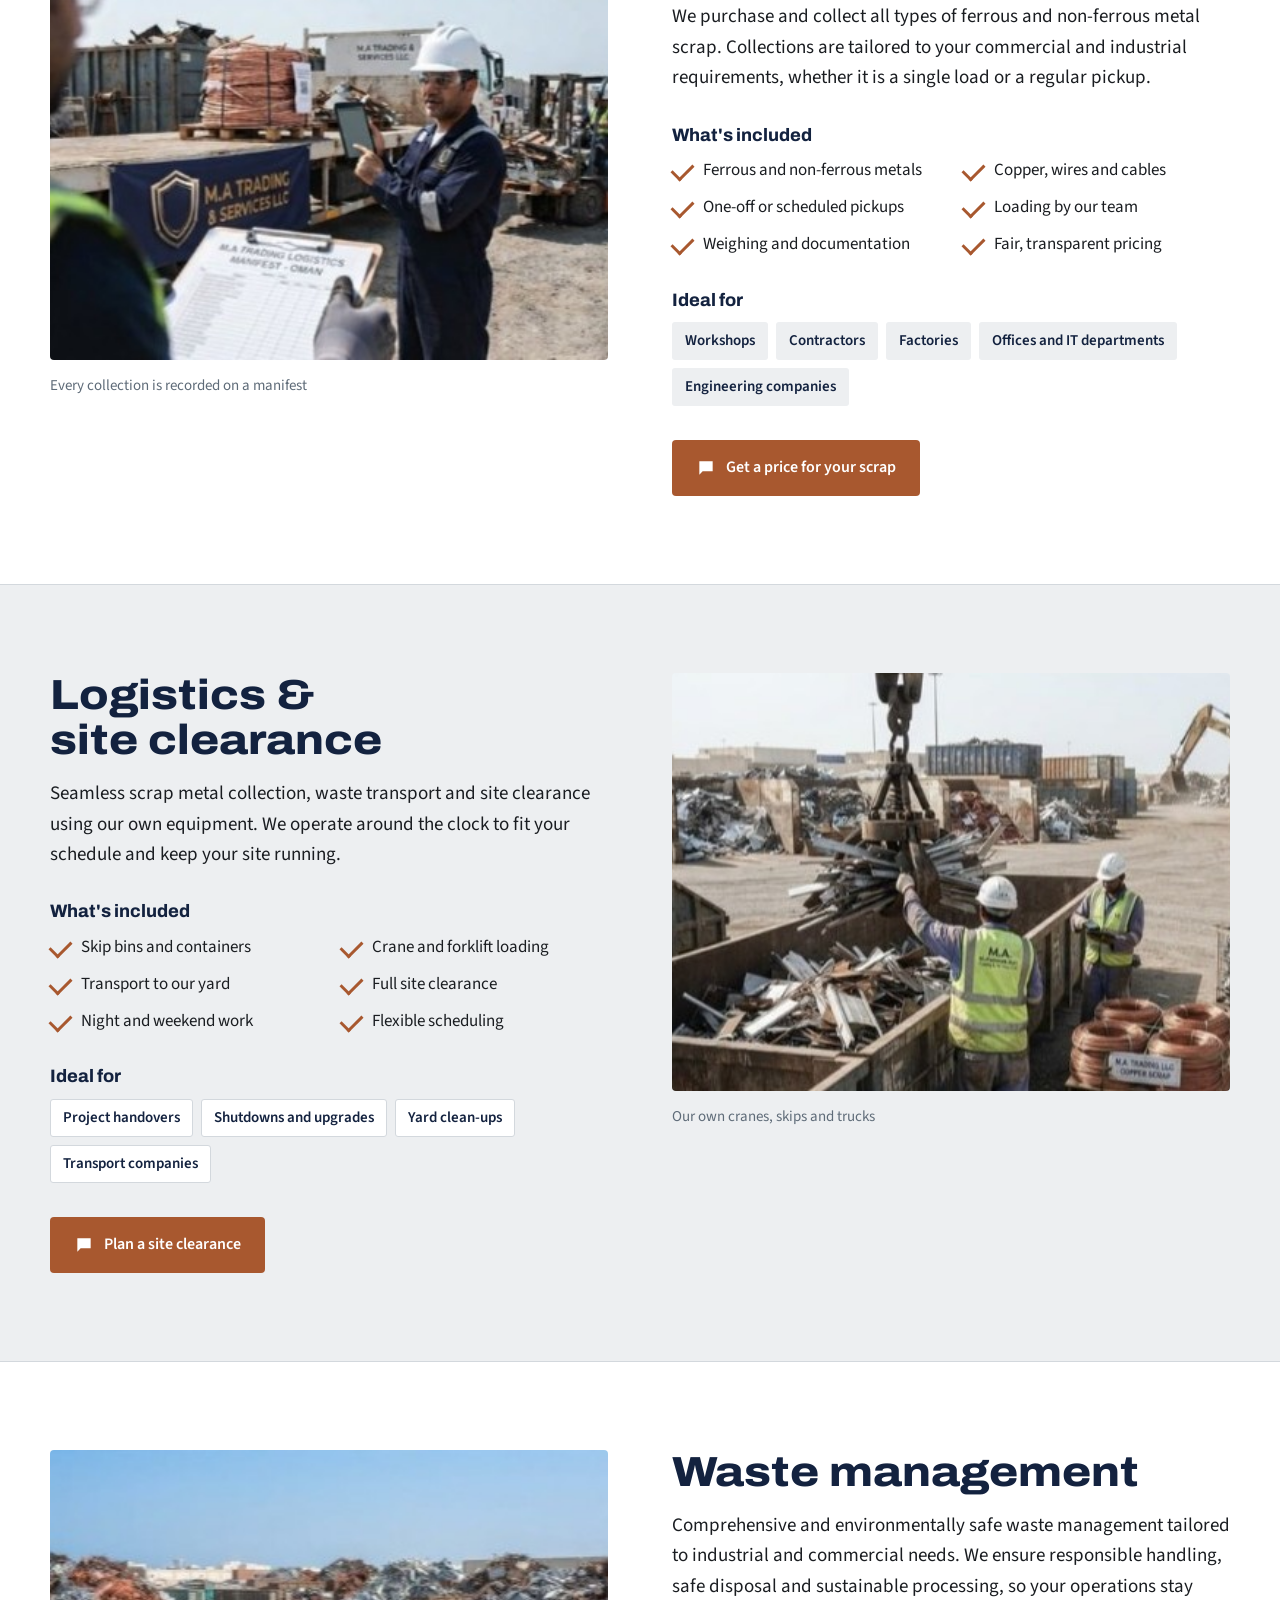
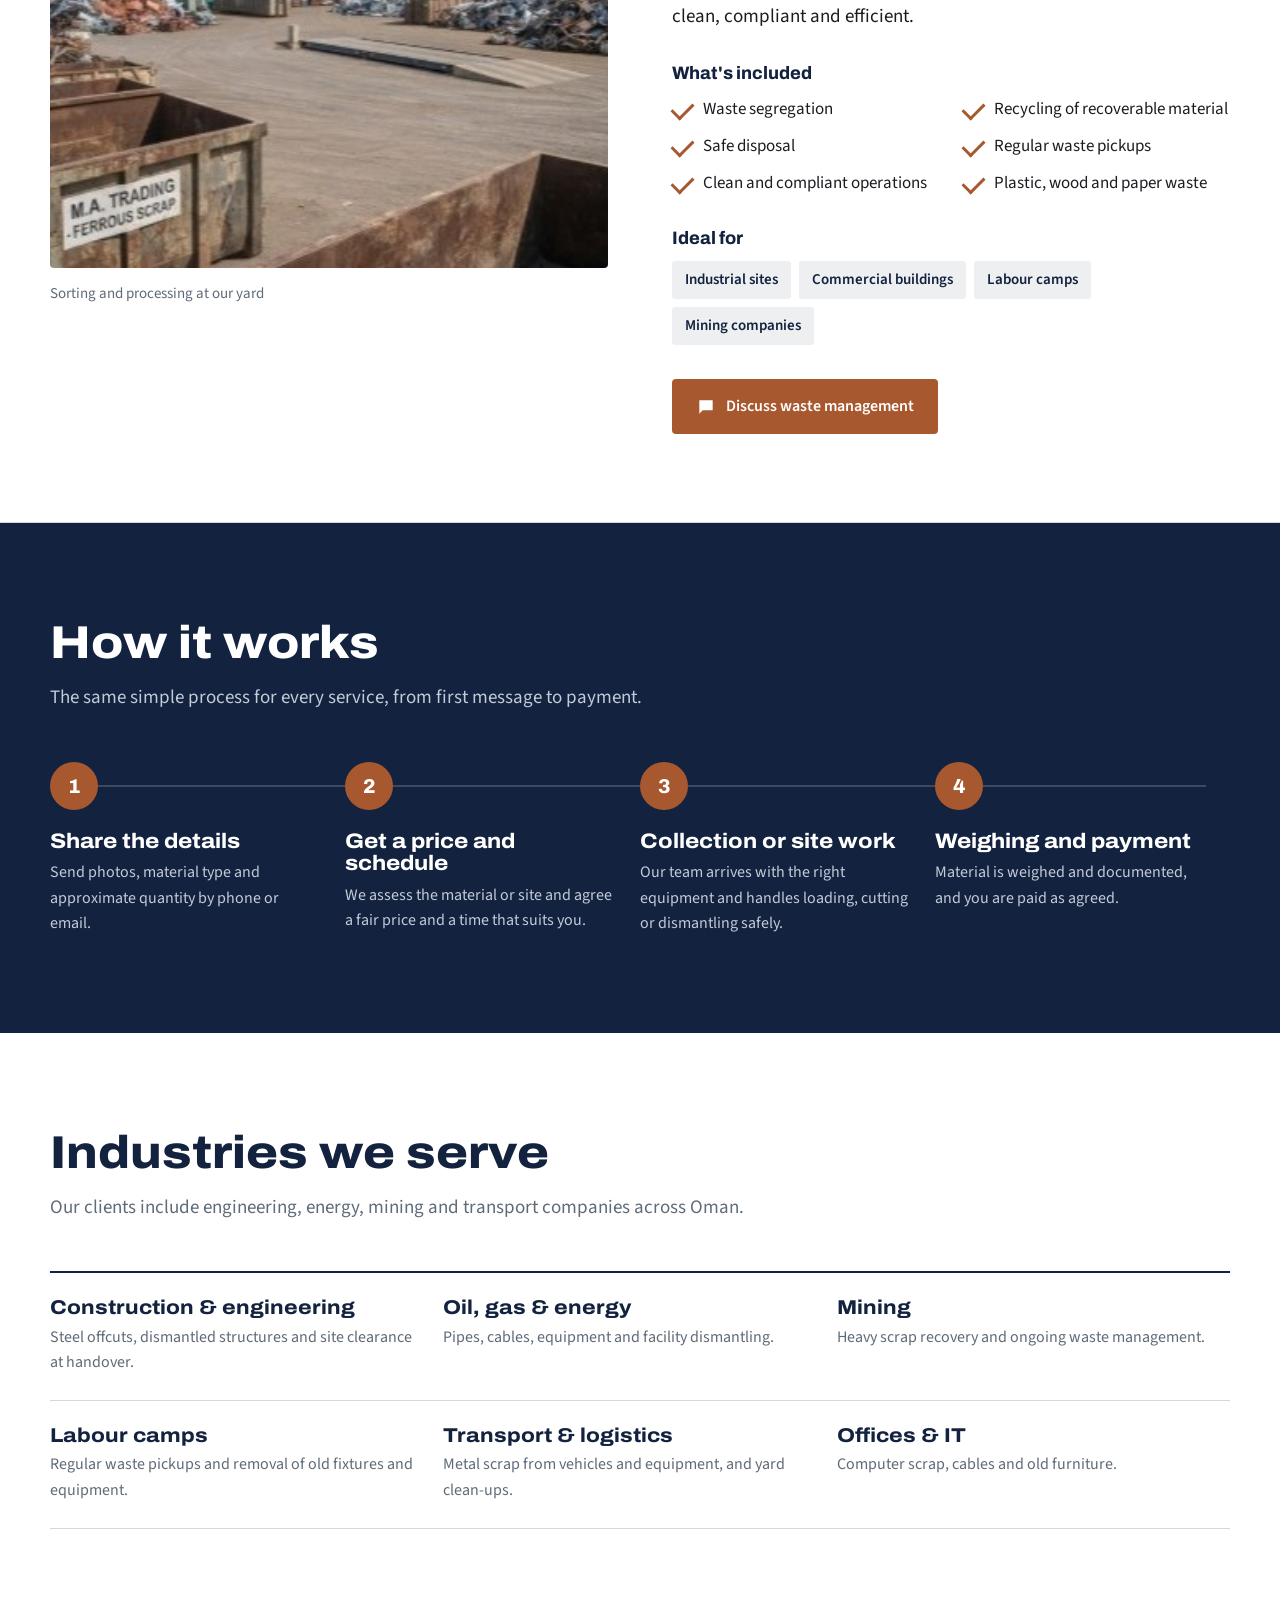
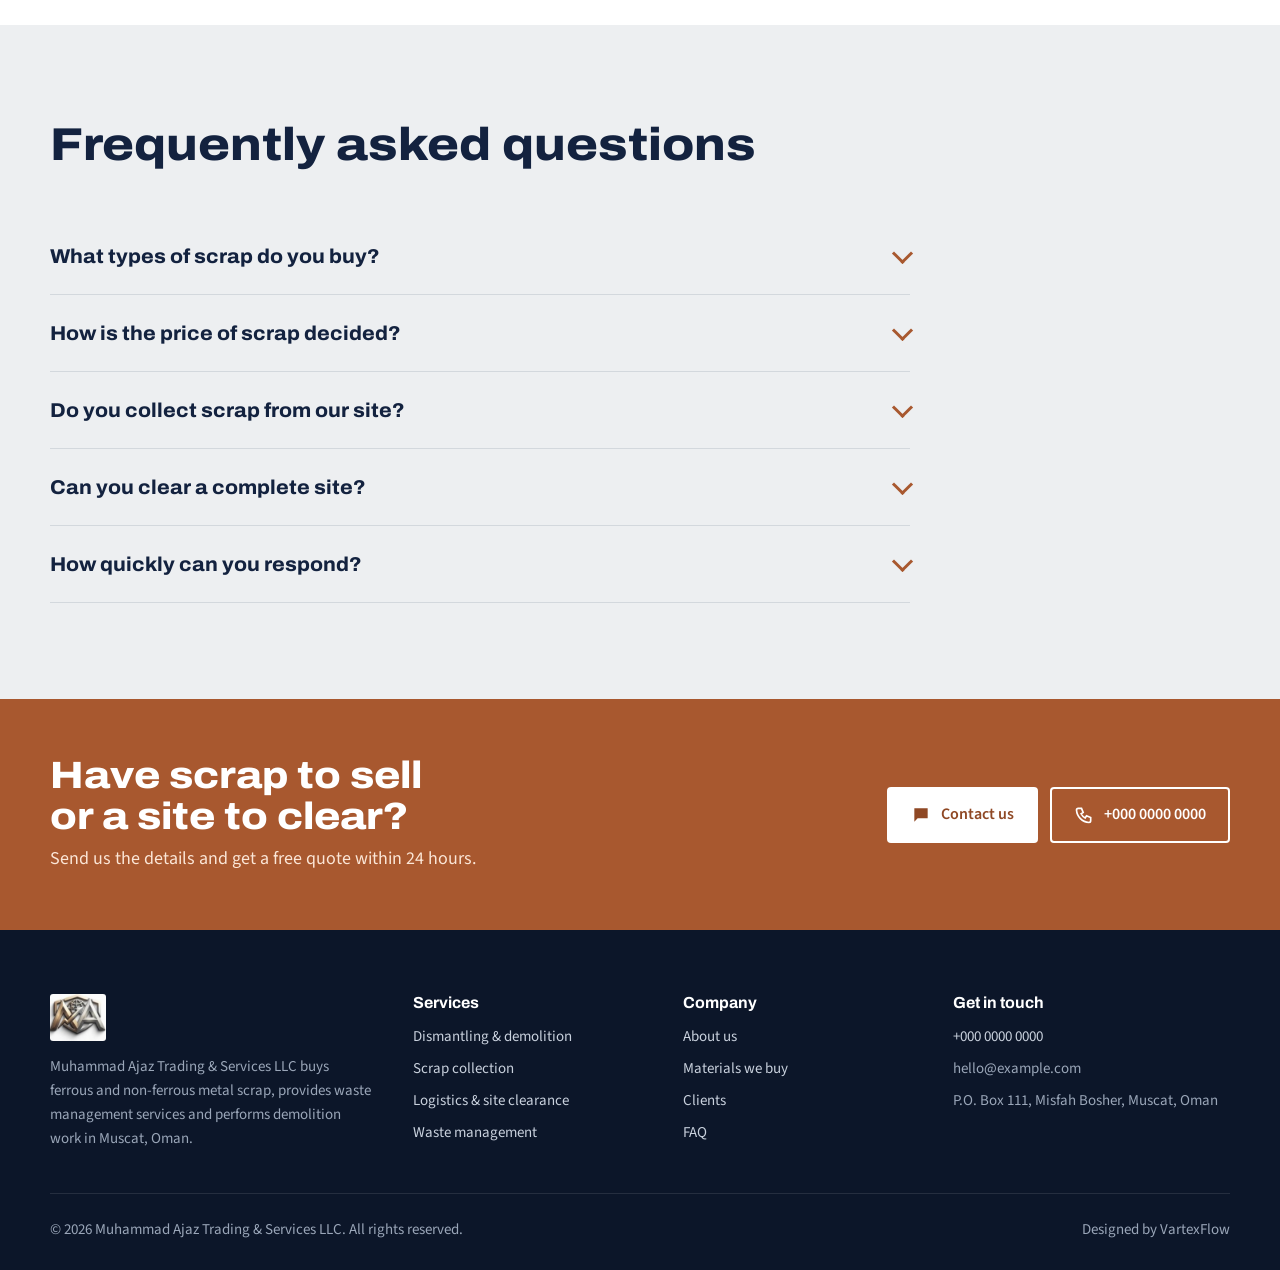
==== commit b970281f: "Remove external credit links; keep plain-text Designed by VartexFlow credit" ====
--- a/services.html
+++ b/services.html
@@ -13,7 +13,7 @@
 <link rel="stylesheet" href="assets/css/style.css">
 </head>
 <body>
-<div class="demo">Website demo prepared by <a href="https://www.vartexflow.com" target="_blank" rel="noopener">VartexFlow</a> for Muhammad Ajaz Trading &amp; Services LLC</div>
+<div class="demo">Website demo prepared by VartexFlow for Muhammad Ajaz Trading &amp; Services LLC</div>
 <header class="site-header">
   <div class="wrap nav">
     <a class="brand" href="index.html" aria-label="Muhammad Ajaz Trading &amp; Services LLC home">
@@ -220,7 +220,7 @@
     </div>
     <div class="foot-bottom">
       <span>&copy; <span data-year>2026</span> Muhammad Ajaz Trading &amp; Services LLC. All rights reserved.</span>
-      <span>Demo by <a href="https://www.vartexflow.com" target="_blank" rel="noopener">VartexFlow</a></span>
+      <span>Designed by VartexFlow</span>
     </div>
   </div>
 </footer>
